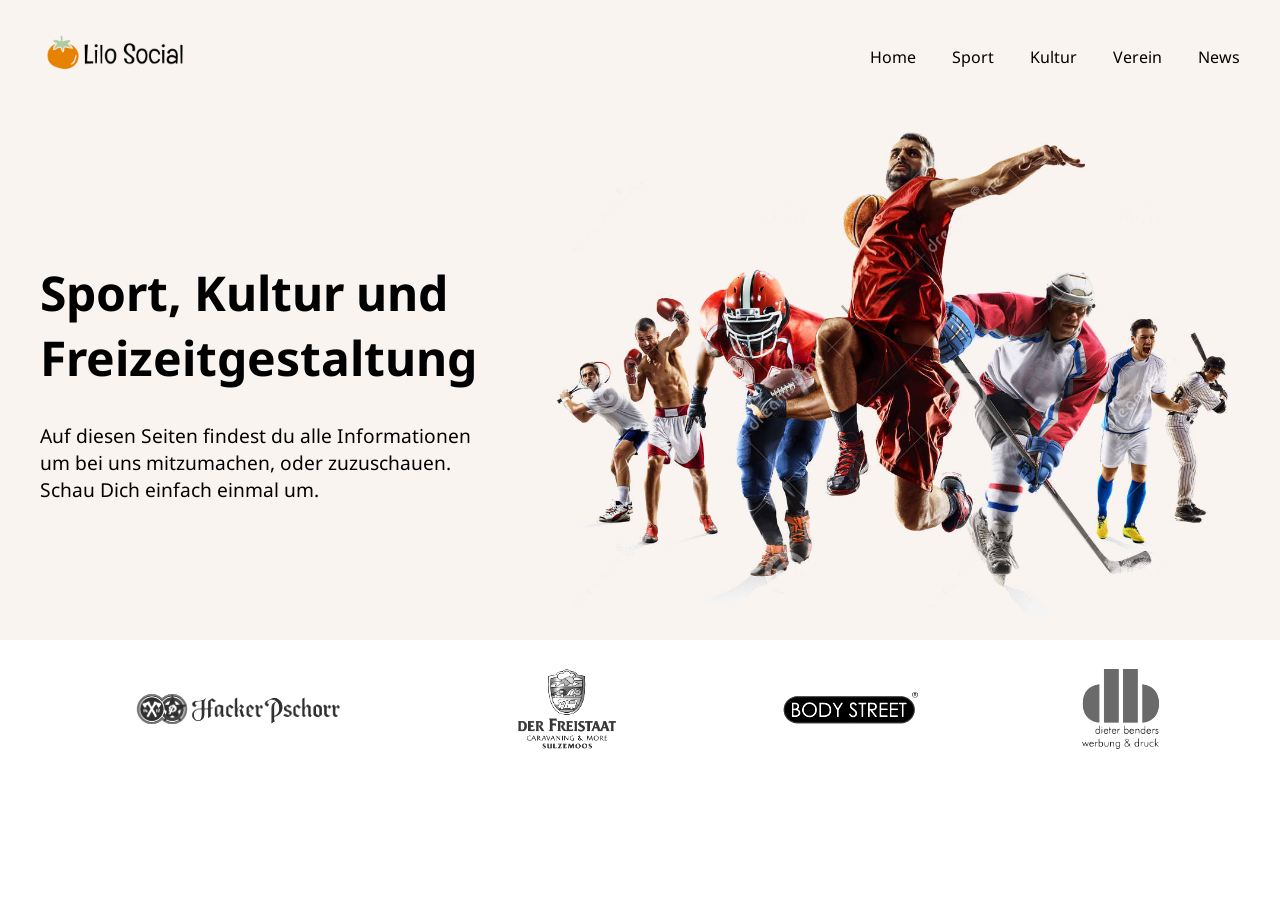
==== index.html @ d30d7192 "a" ====
<!doctype html>
<html lang="es">
  <head>
       <title></title>
       <meta charset="utf-8">
       <meta name="viewport" content="width=device-width, inicial-scale=1">
       <link href="https://fonts.googleapis.com/css2?family=Noto+Sans&display=swap" rel="stylesheet">
       <link rel="stylesheet" type="text/css" href="css/normalize.css">
       <link rel="stylesheet" type="text/css" href="styles.css">
  </head>

  <body>
    <header id="header">
      <div class="contenedor">
        <nav>
          <section>
            <div class="logo">
              <img src="img/logo.png" alt="">
            </div>
            <div class="enlaces">
              <a href="#">Home</a>
              <a href="#">Sport</a>
              <a href="#">Kultur</a>
              <a href="#">Verein</a>
              <a href="#">News</a>
            </div>
          </section>
        </nav>
        <div class="intro">
          <div class="contenidoTexto">
            <h1>Sport, Kultur und Freizeitgestaltung</h1>
            <p>Auf diesen Seiten findest du alle Informationen um bei uns mitzumachen, oder zuzuschauen. Schau Dich einfach einmal um.</p>
          </div>
          <div class="collage">
            <img src="img/collage.jpg" alt="">
          </div>
        </div>
        <div class="logos">
          <img src="img/bier.jpg" alt="">
          <img src="img/frei.jpg" alt="">
          <img src="img/body.jpg" alt="">
          <img src="img/dieter.jpg" alt="">
          <!-- <img src="img/agustiner.jpg" alt=""> -->
        </div>
      </div>
    </header>

  </body>
</html>
---- styles.css ----
body{
  padding: 0;
  margin: 0;
  font-family: 'Noto Sans', sans-serif;
}
#header{
  height: 40rem;
  background-color: #F9F4F0  ;
}

.contenedor{
  max-width: 1200px;
  margin: 0 auto;
}

section{
    display: flex;
    justify-content: space-between;
    align-items: center;
    padding: 2rem 0;
}

.logo img{
  width: 150px;
}
.enlaces a{
  text-decoration: none;
  color: black;
  margin-left: 2rem;
}

.intro{
  display: flex;
  justify-content: space-between;
  align-items: center;
}
.contenidoTexto{
  flex-basis: 20%;
}
.intro h1{
  font-size: 3rem;
}
.intro p{
  font-size: 1.2rem;
}
img{
  max-width: 100%;
}
.collage{
  flex-basis: 60%;
}

.logos{
  height: 5rem;
  padding: 2rem 0;
  display: flex;
  justify-content: space-around;
}

.logos img{
  filter: contrast(110%) brightness(110%) sepia(30%) grayscale(100%);
  max-height: 100%;
}
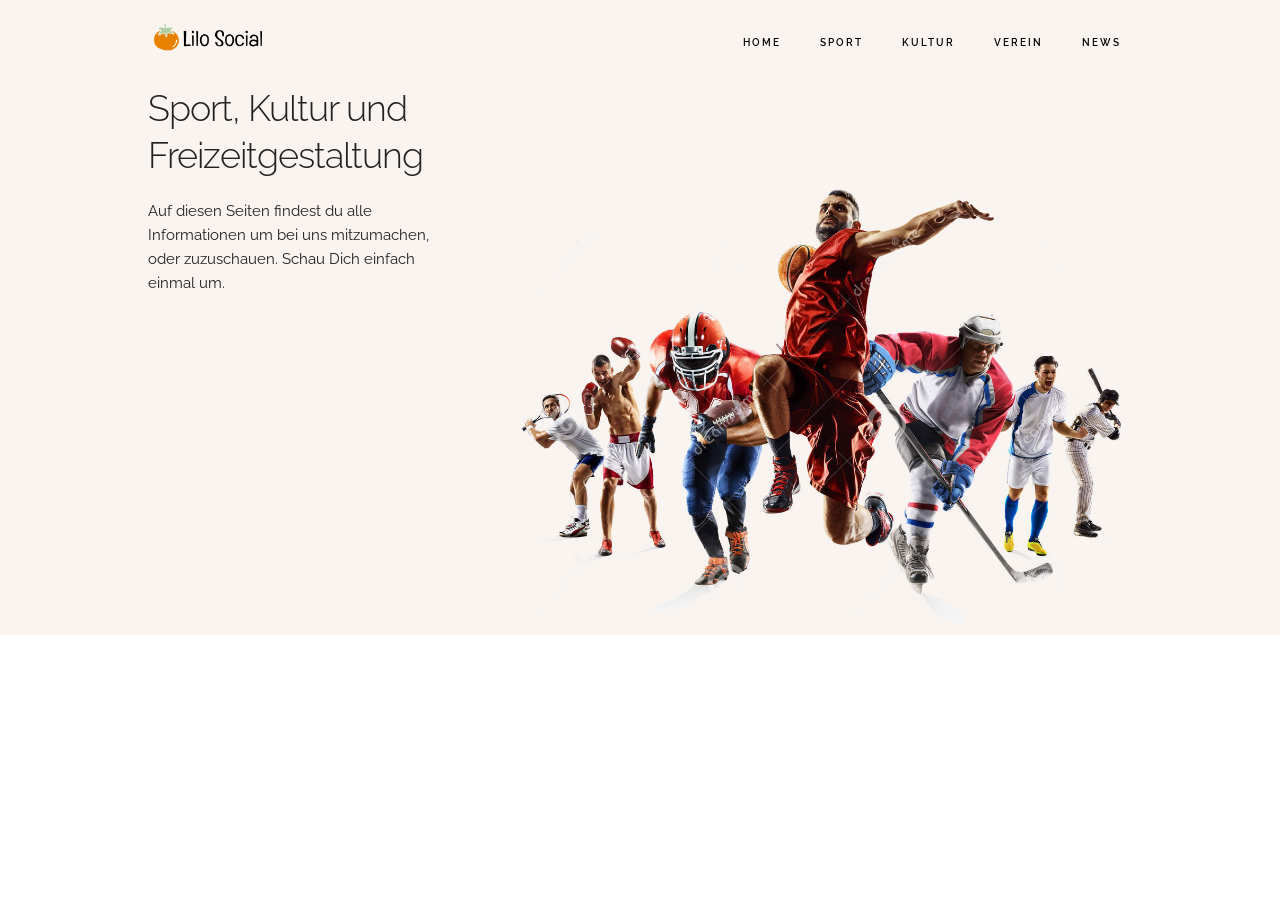
==== commit 3b21ac66: "d" ====
--- a/index.html
+++ b/index.html
@@ -1,49 +1,59 @@
-<!doctype html>
-<html lang="es">
-  <head>
-       <title></title>
-       <meta charset="utf-8">
-       <meta name="viewport" content="width=device-width, inicial-scale=1">
-       <link href="https://fonts.googleapis.com/css2?family=Noto+Sans&display=swap" rel="stylesheet">
-       <link rel="stylesheet" type="text/css" href="css/normalize.css">
-       <link rel="stylesheet" type="text/css" href="styles.css">
-  </head>
+<!DOCTYPE html>
+<html lang="en">
+<head>
+  <meta charset="utf-8">
+  <title>Turner</title>
+  <meta name="description" content="">
+  <meta name="author" content="">
+  <meta name="viewport" content="width=device-width, initial-scale=1">
+  <link rel="icon" type="image/png" href="images/favicon.png">
 
-  <body>
-    <header id="header">
-      <div class="contenedor">
-        <nav>
-          <section>
-            <div class="logo">
-              <img src="img/logo.png" alt="">
-            </div>
-            <div class="enlaces">
-              <a href="#">Home</a>
-              <a href="#">Sport</a>
-              <a href="#">Kultur</a>
-              <a href="#">Verein</a>
-              <a href="#">News</a>
-            </div>
-          </section>
-        </nav>
-        <div class="intro">
-          <div class="contenidoTexto">
-            <h1>Sport, Kultur und Freizeitgestaltung</h1>
-            <p>Auf diesen Seiten findest du alle Informationen um bei uns mitzumachen, oder zuzuschauen. Schau Dich einfach einmal um.</p>
-          </div>
-          <div class="collage">
-            <img src="img/collage.jpg" alt="">
-          </div>
+  <!-- FONT
+  –––––––––––––––––––––––––––––––––––––––––––––––––– -->
+  <link href="//fonts.googleapis.com/css?family=Raleway:400,300,600" rel="stylesheet" type="text/css">
+
+  <!-- CSS
+  –––––––––––––––––––––––––––––––––––––––––––––––––– -->
+  <link rel="stylesheet" href="css/normalize.css">
+  <link rel="stylesheet" href="css/skeleton.css">
+  <link rel="stylesheet" href="css/styles.css">
+</head>
+
+<body>
+  <header class="header">
+    <div  class="container">
+      <div class="row group-nav p-11 p-61">
+        <div class=" two colomns logo">
+            <img src="img\logo.png">
         </div>
-        <div class="logos">
-          <img src="img/bier.jpg" alt="">
-          <img src="img/frei.jpg" alt="">
-          <img src="img/body.jpg" alt="">
-          <img src="img/dieter.jpg" alt="">
-          <!-- <img src="img/agustiner.jpg" alt=""> -->
+        <div class="ten columns">
+          <nav id="enlaces" class="u-pull-right">
+            <a href="#" class="navbar-link">Home</a>
+            <a href="#" class="navbar-link">Sport</a>
+            <a href="#" class="navbar-link">Kultur</a>
+            <a href="#" class="navbar-link">Verein</a>
+            <a href="#" class="navbar-link">News</a>
+          </nav>
         </div>
       </div>
-    </header>
 
-  </body>
+      <div class="row group-sport">
+
+        <div class="four columns content-text ">
+          <h3>Sport, Kultur und Freizeitgestaltung</h3>
+          <p>Auf diesen Seiten findest du alle Informationen um bei uns mitzumachen, oder zuzuschauen. Schau Dich einfach einmal um.</p>
+        </div>
+        <div class="eight columns content-collage">
+
+        </div>
+
+      </div>
+
+    </div>
+  </header>
+
+
+
+  <script src="scripts_Udemy.js"> </script>
+</body>
 </html>
--- a/css/skeleton.css
+++ b/css/skeleton.css
@@ -0,0 +1,418 @@
+/*
+* Skeleton V2.0.4
+* Copyright 2014, Dave Gamache
+* www.getskeleton.com
+* Free to use under the MIT license.
+* http://www.opensource.org/licenses/mit-license.php
+* 12/29/2014
+*/
+
+
+/* Table of contents
+––––––––––––––––––––––––––––––––––––––––––––––––––
+- Grid
+- Base Styles
+- Typography
+- Links
+- Buttons
+- Forms
+- Lists
+- Code
+- Tables
+- Spacing
+- Utilities
+- Clearing
+- Media Queries
+*/
+
+
+/* Grid
+–––––––––––––––––––––––––––––––––––––––––––––––––– */
+.container {
+  position: relative;
+  width: 100%;
+  max-width: 1200px;
+  margin: 0 auto;
+  padding: 0 20px;
+  box-sizing: border-box; }
+.column,
+.columns {
+  width: 100%;
+  float: left;
+  box-sizing: border-box; }
+
+/* For devices larger than 400px - Carlos */      
+/* @media (min-width: 400px) {
+  .container {
+    width: 85%;
+    padding: 0; }
+} */
+
+/* For devices larger than 550px */
+@media (min-width: 550px) {
+  .container {
+    width: 80%; }
+  .column,
+  .columns {
+    margin-left: 4%; }
+  .column:first-child,
+  .columns:first-child {
+    margin-left: 0; }
+
+  .one.column,
+  .one.columns                    { width: 4.66666666667%; }
+  .two.columns                    { width: 13.3333333333%; }
+  .three.columns                  { width: 22%;            }
+  .four.columns                   { width: 30.6666666667%; }
+  .five.columns                   { width: 39.3333333333%; }
+  .six.columns                    { width: 48%;            }
+  .seven.columns                  { width: 56.6666666667%; }
+  .eight.columns                  { width: 65.3333333333%; }
+  .nine.columns                   { width: 74.0%;          }
+  .ten.columns                    { width: 82.6666666667%; }
+  .eleven.columns                 { width: 91.3333333333%; }
+  .twelve.columns                 { width: 100%; margin-left: 0; }
+
+  .one-third.column               { width: 30.6666666667%; }
+  .two-thirds.column              { width: 65.3333333333%; }
+
+  .one-half.column                { width: 48%; }
+
+  /* Offsets */
+  .offset-by-one.column,
+  .offset-by-one.columns          { margin-left: 8.66666666667%; }
+  .offset-by-two.column,
+  .offset-by-two.columns          { margin-left: 17.3333333333%; }
+  .offset-by-three.column,
+  .offset-by-three.columns        { margin-left: 26%;            }
+  .offset-by-four.column,
+  .offset-by-four.columns         { margin-left: 34.6666666667%; }
+  .offset-by-five.column,
+  .offset-by-five.columns         { margin-left: 43.3333333333%; }
+  .offset-by-six.column,
+  .offset-by-six.columns          { margin-left: 52%;            }
+  .offset-by-seven.column,
+  .offset-by-seven.columns        { margin-left: 60.6666666667%; }
+  .offset-by-eight.column,
+  .offset-by-eight.columns        { margin-left: 69.3333333333%; }
+  .offset-by-nine.column,
+  .offset-by-nine.columns         { margin-left: 78.0%;          }
+  .offset-by-ten.column,
+  .offset-by-ten.columns          { margin-left: 86.6666666667%; }
+  .offset-by-eleven.column,
+  .offset-by-eleven.columns       { margin-left: 95.3333333333%; }
+
+  .offset-by-one-third.column,
+  .offset-by-one-third.columns    { margin-left: 34.6666666667%; }
+  .offset-by-two-thirds.column,
+  .offset-by-two-thirds.columns   { margin-left: 69.3333333333%; }
+
+  .offset-by-one-half.column,
+  .offset-by-one-half.columns     { margin-left: 52%; }
+
+}
+
+
+/* Base Styles
+–––––––––––––––––––––––––––––––––––––––––––––––––– */
+/* NOTE
+html is set to 62.5% so that all the REM measurements throughout Skeleton
+are based on 10px sizing. So basically 1.5rem = 15px :) */
+html {
+  font-size: 62.5%; }
+body {
+  font-size: 1.5em; /* currently ems cause chrome bug misinterpreting rems on body element */
+  line-height: 1.6;
+  font-weight: 400;
+  font-family: "Raleway", "HelveticaNeue", "Helvetica Neue", Helvetica, Arial, sans-serif;
+  color: #222; }
+
+
+/* Typography
+–––––––––––––––––––––––––––––––––––––––––––––––––– */
+h1, h2, h3, h4, h5, h6 {
+  margin-top: 0;
+  margin-bottom: 2rem;
+  font-weight: 300; }
+h1 { font-size: 4.0rem; line-height: 1.2;  letter-spacing: -.1rem;}
+h2 { font-size: 3.6rem; line-height: 1.25; letter-spacing: -.1rem; }
+h3 { font-size: 3.0rem; line-height: 1.3;  letter-spacing: -.1rem; }
+h4 { font-size: 2.4rem; line-height: 1.35; letter-spacing: -.08rem; }
+h5 { font-size: 1.8rem; line-height: 1.5;  letter-spacing: -.05rem; }
+h6 { font-size: 1.5rem; line-height: 1.6;  letter-spacing: 0; }
+
+/* Larger than phablet */
+@media (min-width: 550px) {
+  h1 { font-size: 5.0rem; }
+  h2 { font-size: 4.2rem; }
+  h3 { font-size: 3.6rem; }
+  h4 { font-size: 3.0rem; }
+  h5 { font-size: 2.4rem; }
+  h6 { font-size: 1.5rem; }
+}
+
+p {
+  margin-top: 0; }
+
+
+/* Links
+–––––––––––––––––––––––––––––––––––––––––––––––––– */
+/* a {
+  color: #1EAEDB; }
+a:hover {
+  color: #0FA0CE; } */
+
+
+/* Buttons
+–––––––––––––––––––––––––––––––––––––––––––––––––– */
+.button,
+button,
+input[type="submit"],
+input[type="reset"],
+input[type="button"] {
+  display: inline-block;
+  height: 38px;
+  padding: 0 30px;
+  color: #555;
+  text-align: center;
+  font-size: 11px;
+  font-weight: 600;
+  line-height: 38px;
+  letter-spacing: .1rem;
+  text-transform: uppercase;
+  text-decoration: none;
+  white-space: nowrap;
+  background-color: transparent;
+  border-radius: 4px;
+  border: 1px solid #bbb;
+  cursor: pointer;
+  box-sizing: border-box; }
+.button:hover,
+button:hover,
+input[type="submit"]:hover,
+input[type="reset"]:hover,
+input[type="button"]:hover,
+.button:focus,
+button:focus,
+input[type="submit"]:focus,
+input[type="reset"]:focus,
+input[type="button"]:focus {
+  color: #333;
+  border-color: #888;
+  outline: 0; }
+.button.button-primary,
+button.button-primary,
+input[type="submit"].button-primary,
+input[type="reset"].button-primary,
+input[type="button"].button-primary {
+  color: #FFF;
+  background-color: #33C3F0;
+  border-color: #33C3F0; }
+.button.button-primary:hover,
+button.button-primary:hover,
+input[type="submit"].button-primary:hover,
+input[type="reset"].button-primary:hover,
+input[type="button"].button-primary:hover,
+.button.button-primary:focus,
+button.button-primary:focus,
+input[type="submit"].button-primary:focus,
+input[type="reset"].button-primary:focus,
+input[type="button"].button-primary:focus {
+  color: #FFF;
+  background-color: #1EAEDB;
+  border-color: #1EAEDB; }
+
+
+/* Forms
+–––––––––––––––––––––––––––––––––––––––––––––––––– */
+input[type="email"],
+input[type="number"],
+input[type="search"],
+input[type="text"],
+input[type="tel"],
+input[type="url"],
+input[type="password"],
+textarea,
+select {
+  height: 38px;
+  padding: 6px 10px; /* The 6px vertically centers text on FF, ignored by Webkit */
+  background-color: #fff;
+  border: 1px solid #D1D1D1;
+  border-radius: 4px;
+  box-shadow: none;
+  box-sizing: border-box; }
+/* Removes awkward default styles on some inputs for iOS */
+input[type="email"],
+input[type="number"],
+input[type="search"],
+input[type="text"],
+input[type="tel"],
+input[type="url"],
+input[type="password"],
+textarea {
+  -webkit-appearance: none;
+     -moz-appearance: none;
+          appearance: none; }
+textarea {
+  min-height: 65px;
+  padding-top: 6px;
+  padding-bottom: 6px; }
+input[type="email"]:focus,
+input[type="number"]:focus,
+input[type="search"]:focus,
+input[type="text"]:focus,
+input[type="tel"]:focus,
+input[type="url"]:focus,
+input[type="password"]:focus,
+textarea:focus,
+select:focus {
+  border: 1px solid #33C3F0;
+  outline: 0; }
+label,
+legend {
+  display: block;
+  margin-bottom: .5rem;
+  font-weight: 600; }
+fieldset {
+  padding: 0;
+  border-width: 0; }
+input[type="checkbox"],
+input[type="radio"] {
+  display: inline; }
+label > .label-body {
+  display: inline-block;
+  margin-left: .5rem;
+  font-weight: normal; }
+
+
+/* Lists
+–––––––––––––––––––––––––––––––––––––––––––––––––– */
+ul {
+  list-style: circle inside; }
+ol {
+  list-style: decimal inside; }
+ol, ul {
+  padding-left: 0;
+  margin-top: 0; }
+ul ul,
+ul ol,
+ol ol,
+ol ul {
+  margin: 1.5rem 0 1.5rem 3rem;
+  font-size: 90%; }
+li {
+  margin-bottom: 1rem; }
+
+
+/* Code
+–––––––––––––––––––––––––––––––––––––––––––––––––– */
+code {
+  padding: .2rem .5rem;
+  margin: 0 .2rem;
+  font-size: 90%;
+  white-space: nowrap;
+  background: #F1F1F1;
+  border: 1px solid #E1E1E1;
+  border-radius: 4px; }
+pre > code {
+  display: block;
+  padding: 1rem 1.5rem;
+  white-space: pre; }
+
+
+/* Tables
+–––––––––––––––––––––––––––––––––––––––––––––––––– */
+th,
+td {
+  padding: 12px 15px;
+  text-align: left;
+  border-bottom: 1px solid #E1E1E1; }
+th:first-child,
+td:first-child {
+  padding-left: 0; }
+th:last-child,
+td:last-child {
+  padding-right: 0; }
+
+
+/* Spacing
+–––––––––––––––––––––––––––––––––––––––––––––––––– */
+button,
+.button {
+  margin-bottom: 1rem; }
+input,
+textarea,
+select,
+fieldset {
+  margin-bottom: 1.5rem; }
+pre,
+blockquote,
+dl,
+figure,
+table,
+p,
+ul,
+ol,
+form {
+  margin-bottom: 2.5rem; }
+
+
+/* Utilities
+–––––––––––––––––––––––––––––––––––––––––––––––––– */
+.u-full-width {
+  width: 100%;
+  box-sizing: border-box; }
+.u-max-full-width {
+  max-width: 100%;
+  box-sizing: border-box; }
+.u-pull-right {
+  float: right; }
+.u-pull-left {
+  float: left; }
+
+
+/* Misc
+–––––––––––––––––––––––––––––––––––––––––––––––––– */
+hr {
+  margin-top: 3rem;
+  margin-bottom: 3.5rem;
+  border-width: 0;
+  border-top: 1px solid #E1E1E1; }
+
+
+/* Clearing
+–––––––––––––––––––––––––––––––––––––––––––––––––– */
+
+/* Self Clearing Goodness */
+.container:after,
+.row:after,
+.u-cf {
+  content: "";
+  display: table;
+  clear: both; }
+
+
+/* Media Queries
+–––––––––––––––––––––––––––––––––––––––––––––––––– */
+/*
+Note: The best way to structure the use of media queries is to create the queries
+near the relevant code. For example, if you wanted to change the styles for buttons
+on small devices, paste the mobile query code up in the buttons section and style it
+there.
+*/
+
+
+/* Larger than mobile */
+@media (min-width: 400px) {}
+
+/* Larger than phablet (also point when grid becomes active) */
+@media (min-width: 550px) {}
+
+/* Larger than tablet */
+@media (min-width: 750px) {}
+
+/* Larger than desktop */
+@media (min-width: 1000px) {}
+
+/* Larger than Desktop HD */
+@media (min-width: 1200px) {}
--- a/css/styles.css
+++ b/css/styles.css
@@ -0,0 +1,47 @@
+.p-11 { padding-top: 1rem;}
+.p-31 { padding-bottom: 1rem;}
+.p-61 { padding-bottom: 1rem;}
+.p-91 { padding-right: 1rem;}
+.p-12 { padding-top: 2rem;}
+.p-32 { padding-bottom: 2rem;}
+.p-62 { padding-bottom: 2rem;}
+.p-92 { padding-right: 2rem;}
+.p-13 { padding-top: 3rem;}
+.p-33 { padding-bottom: 3rem;}
+.p-63 { padding-bottom: 3rem;}
+.p-93 { padding-right: 3rem;}
+
+.header{
+  background-color: #F9F4F0  ;
+}
+.group-nav{
+  display: flex;
+  align-items: center;
+}
+
+.logo img{
+  width: 12rem;
+}
+.navbar-link{
+  text-transform: uppercase;
+  font-size: 1rem;
+  font-weight: 600;
+  letter-spacing: .2rem;
+  margin-left: 35px;
+  text-decoration: none;
+  line-height: 6.5rem;
+  color: black;
+}
+
+.content-collage{
+  background-image: url("../img/collage.jpg");
+  background-position: bottom;
+  background-size: contain;
+  background-repeat: no-repeat;
+  height: 550px;
+  /* width: 300px; */
+}
+
+.group-sport p{
+  /* background-color: rgba(255,255,255,0.7); */
+}
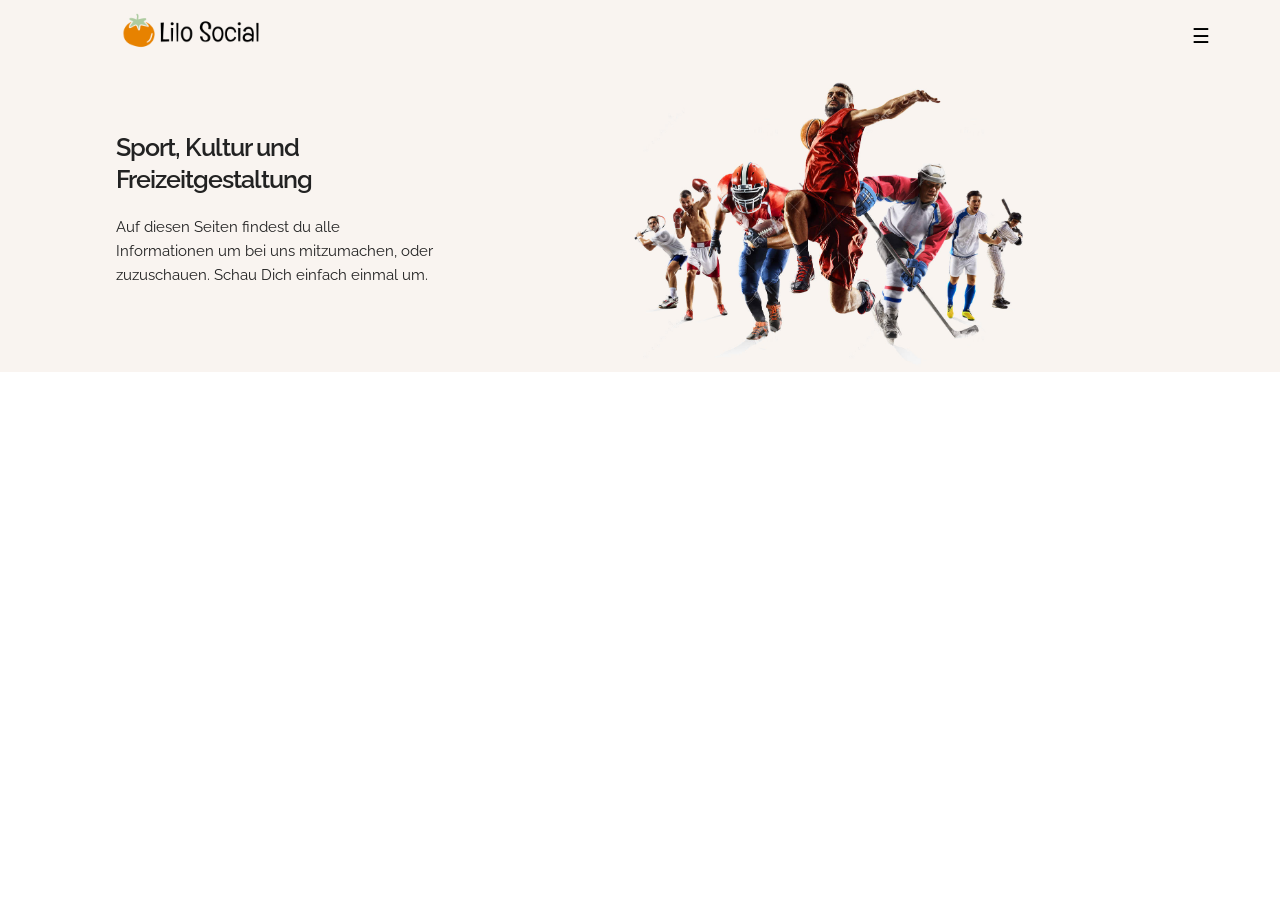
==== commit 9f480f6f: "e" ====
--- a/index.html
+++ b/index.html
@@ -22,12 +22,19 @@
 <body>
   <header class="header">
     <div  class="container">
+
       <div class="row group-nav p-11 p-61">
+
         <div class=" two colomns logo">
             <img src="img\logo.png">
         </div>
+
+        <div id="hamburger" class="hamburger">
+          <span>&#9776;</span>
+        </div>
+
         <div class="ten columns">
-          <nav id="enlaces" class="u-pull-right">
+          <nav id="enlaces"  class="enlaces uno u-pull-right">
             <a href="#" class="navbar-link">Home</a>
             <a href="#" class="navbar-link">Sport</a>
             <a href="#" class="navbar-link">Kultur</a>
@@ -40,7 +47,7 @@
       <div class="row group-sport">
 
         <div class="four columns content-text ">
-          <h3>Sport, Kultur und Freizeitgestaltung</h3>
+          <h2>Sport, Kultur und Freizeitgestaltung</h2>
           <p>Auf diesen Seiten findest du alle Informationen um bei uns mitzumachen, oder zuzuschauen. Schau Dich einfach einmal um.</p>
         </div>
         <div class="eight columns content-collage">
@@ -54,6 +61,6 @@
 
 
 
-  <script src="scripts_Udemy.js"> </script>
+  <script src="main.js"></script>
 </body>
 </html>
--- a/css/skeleton.css
+++ b/css/skeleton.css
@@ -10,6 +10,7 @@
 
 /* Table of contents
 ––––––––––––––––––––––––––––––––––––––––––––––––––
+- Padding
 - Grid
 - Base Styles
 - Typography
@@ -26,11 +27,26 @@
 */
 
 
+/* Padding
+–––––––––––––––––––––––––––––––––––––––––––––––––– */
+.p-11 { padding-top: 1rem;}
+.p-31 { padding-bottom: 1rem;}
+.p-61 { padding-bottom: 1rem;}
+.p-91 { padding-right: 1rem;}
+.p-12 { padding-top: 2rem;}
+.p-32 { padding-bottom: 2rem;}
+.p-62 { padding-bottom: 2rem;}
+.p-92 { padding-right: 2rem;}
+.p-13 { padding-top: 3rem;}
+.p-33 { padding-bottom: 3rem;}
+.p-63 { padding-bottom: 3rem;}
+.p-93 { padding-right: 3rem;}
+
 /* Grid
 –––––––––––––––––––––––––––––––––––––––––––––––––– */
 .container {
   position: relative;
-  width: 100%;
+  width: 85%;
   max-width: 1200px;
   margin: 0 auto;
   padding: 0 20px;
@@ -41,7 +57,7 @@
   float: left;
   box-sizing: border-box; }
 
-/* For devices larger than 400px - Carlos */      
+/* For devices larger than 400px - Carlos */
 /* @media (min-width: 400px) {
   .container {
     width: 85%;
@@ -49,9 +65,9 @@
 } */
 
 /* For devices larger than 550px */
-@media (min-width: 550px) {
+@media (min-width: 768px) {
   .container {
-    width: 80%; }
+    width: 85%; }
   .column,
   .columns {
     margin-left: 4%; }
@@ -142,7 +158,7 @@
 h6 { font-size: 1.5rem; line-height: 1.6;  letter-spacing: 0; }
 
 /* Larger than phablet */
-@media (min-width: 550px) {
+@media (min-width: 768px) {
   h1 { font-size: 5.0rem; }
   h2 { font-size: 4.2rem; }
   h3 { font-size: 3.6rem; }
@@ -403,16 +419,16 @@
 
 
 /* Larger than mobile */
-@media (min-width: 400px) {}
+/* @media (min-width: 400px) {} */
 
 /* Larger than phablet (also point when grid becomes active) */
-@media (min-width: 550px) {}
+/* @media (min-width: 550px) {} */
 
 /* Larger than tablet */
-@media (min-width: 750px) {}
-
-/* Larger than desktop */
-@media (min-width: 1000px) {}
+@media (min-width: 768px) {}
+
+/* Larger than laptop */
+@media (min-width: 992px) {}
 
 /* Larger than Desktop HD */
 @media (min-width: 1200px) {}
--- a/css/styles.css
+++ b/css/styles.css
@@ -1,15 +1,3 @@
-.p-11 { padding-top: 1rem;}
-.p-31 { padding-bottom: 1rem;}
-.p-61 { padding-bottom: 1rem;}
-.p-91 { padding-right: 1rem;}
-.p-12 { padding-top: 2rem;}
-.p-32 { padding-bottom: 2rem;}
-.p-62 { padding-bottom: 2rem;}
-.p-92 { padding-right: 2rem;}
-.p-13 { padding-top: 3rem;}
-.p-33 { padding-bottom: 3rem;}
-.p-63 { padding-bottom: 3rem;}
-.p-93 { padding-right: 3rem;}
 
 .header{
   background-color: #F9F4F0  ;
@@ -20,28 +8,101 @@
 }
 
 .logo img{
-  width: 12rem;
+  width: 15rem;
 }
+
+.hamburger {
+  position: fixed;
+  right:0;
+  color: #000;
+  margin-right: 7rem;
+  z-index: 100;
+  cursor: pointer;
+  font-size: 2rem;
+}
+/* @media (min-width: 768px) {
+  .hamburger {display: none;}
+} */
+
+.enlaces{
+  position: fixed;
+  display: flex;
+  align-items: center;
+  justify-content: center;
+  flex-direction: column;
+  height: 100vh;
+  width: 100%;
+  right: 0;
+  bottom:0;
+  transition: all 1s ease;
+  background-color: rgba(255,255,255,.9);
+}
+.enlaces2{
+  position: fixed;
+  display: flex;
+  align-items: center;
+  justify-content: center;
+  flex-direction: column;
+  height: 100vh;
+  width: 100%;
+  right: 0;
+  bottom:0;
+  transition: all 1s ease;
+  /* background-color: rgba(255,255,255,.9); */
+}
+.uno { clip-path: inset(0 0 100% 0); }
+.dos { clip-path: inset(0 0 0 0); }
+
+
+
+
+
+@media (min-width: 768px) {
+
+  }
+}
+
 .navbar-link{
   text-transform: uppercase;
-  font-size: 1rem;
+  font-size: 1.2rem;
   font-weight: 600;
   letter-spacing: .2rem;
-  margin-left: 35px;
+  /* margin-left: 35px; */
   text-decoration: none;
   line-height: 6.5rem;
   color: black;
 }
 
+/* ................Header
+*/
+.group-sport{
+  display: flex;
+  flex-direction: column-reverse;
+}
+
+.content-text{
+  text-align: center;
+}
+.content-text h2{
+  font-weight: 600;
+}
 .content-collage{
   background-image: url("../img/collage.jpg");
   background-position: bottom;
   background-size: contain;
   background-repeat: no-repeat;
-  height: 550px;
-  /* width: 300px; */
+  height: 300px;
 }
-
-.group-sport p{
-  /* background-color: rgba(255,255,255,0.7); */
+@media (min-width: 768px) {
+  .group-sport{
+    flex-direction: row;
+    align-items: center;
+  }
+  .content-text{
+    text-align: left;
+  }
+  .content-text h2{
+    font-size: 2.5rem;
+    font-weight: 600;
+  }
 }
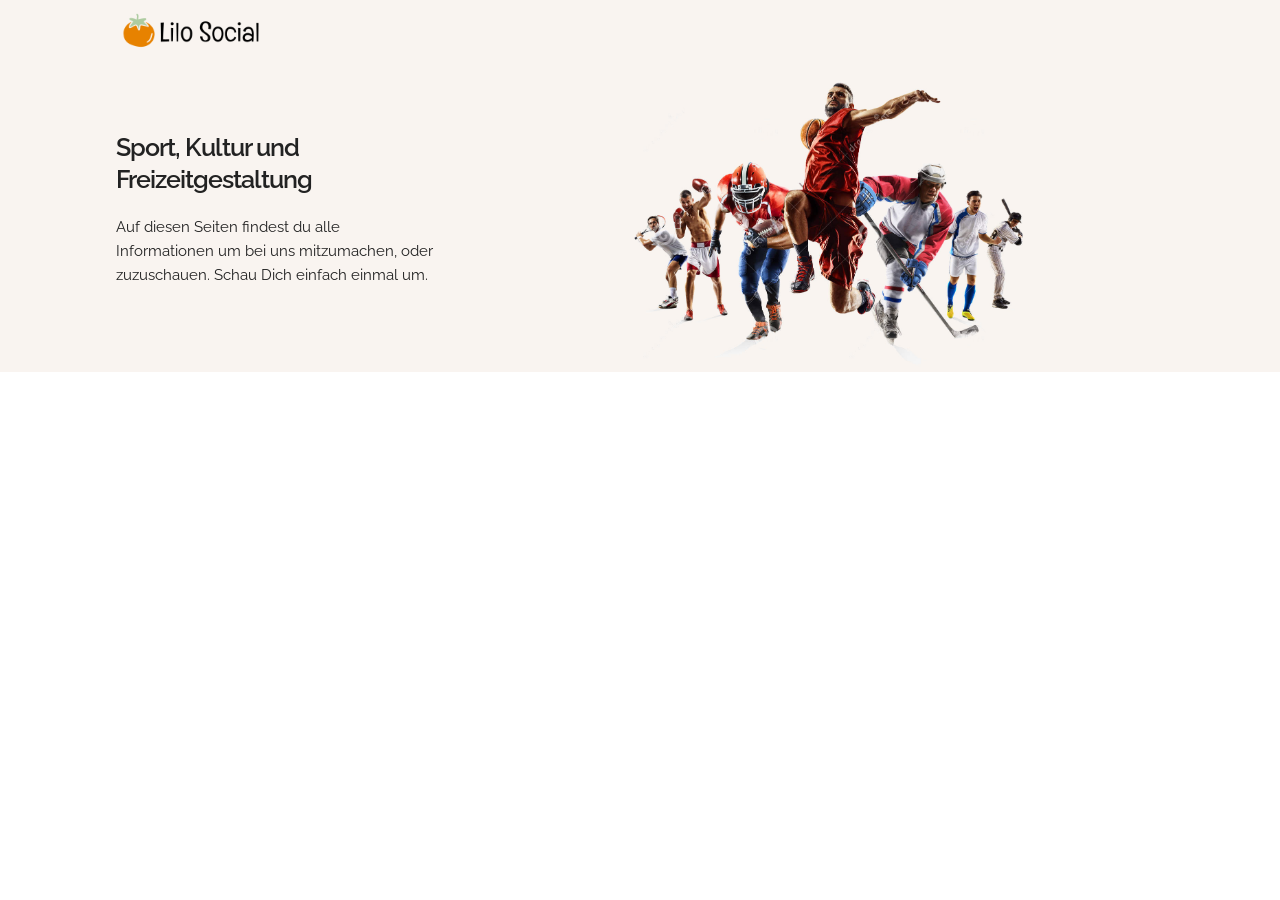
==== commit 3d05cd9c: "f" ====
--- a/index.html
+++ b/index.html
@@ -34,7 +34,7 @@
         </div>
 
         <div class="ten columns">
-          <nav id="enlaces"  class="enlaces uno u-pull-right">
+          <nav id="enlaces"  class="enlaces uno">
             <a href="#" class="navbar-link">Home</a>
             <a href="#" class="navbar-link">Sport</a>
             <a href="#" class="navbar-link">Kultur</a>
@@ -59,8 +59,27 @@
     </div>
   </header>
 
+  <script >
+  let boton = document.getElementById("hamburger");
+  let enlaces = document.getElementById("enlaces");
+  let contador = 0;
+
+  function ver() {
+    if(window.innerWidth >= 768){
+      enlaces.classList.toggle("dos");
+    } else{
+      console.log('else')
+    }
+  }
+
+  window.addEventListener("resize", ver);
+
+  boton.addEventListener("click",function(){
+          enlaces.classList.toggle("dos");
+  })
 
 
-  <script src="main.js"></script>
+
+  </script>
 </body>
 </html>
--- a/css/styles.css
+++ b/css/styles.css
@@ -20,9 +20,6 @@
   cursor: pointer;
   font-size: 2rem;
 }
-/* @media (min-width: 768px) {
-  .hamburger {display: none;}
-} */
 
 .enlaces{
   position: fixed;
@@ -37,29 +34,41 @@
   transition: all 1s ease;
   background-color: rgba(255,255,255,.9);
 }
+
 .enlaces2{
-  position: fixed;
-  display: flex;
-  align-items: center;
-  justify-content: center;
-  flex-direction: column;
-  height: 100vh;
-  width: 100%;
-  right: 0;
-  bottom:0;
-  transition: all 1s ease;
-  /* background-color: rgba(255,255,255,.9); */
+  position: inherit;
+  height: inherit;
+  display: inherit;
+  text-align: right;
+  transition: none;
+  background-color: inherit;
 }
+
 .uno { clip-path: inset(0 0 100% 0); }
 .dos { clip-path: inset(0 0 0 0); }
 
 
-
-
-
 @media (min-width: 768px) {
-
+  .enlaces2{
+    position: inherit;
+    height: inherit;
+    display: inherit;
+    text-align: right;
+    transition: none;
+    background-color: inherit;
   }
+  .navbar-link{
+    margin-left: 2rem;
+  }
+  .hamburger {
+    display: none;
+  }
+  /* .uno{
+    display: none;
+  }
+  .dos{
+    display: none;
+  } */
 }
 
 .navbar-link{
@@ -67,7 +76,6 @@
   font-size: 1.2rem;
   font-weight: 600;
   letter-spacing: .2rem;
-  /* margin-left: 35px; */
   text-decoration: none;
   line-height: 6.5rem;
   color: black;
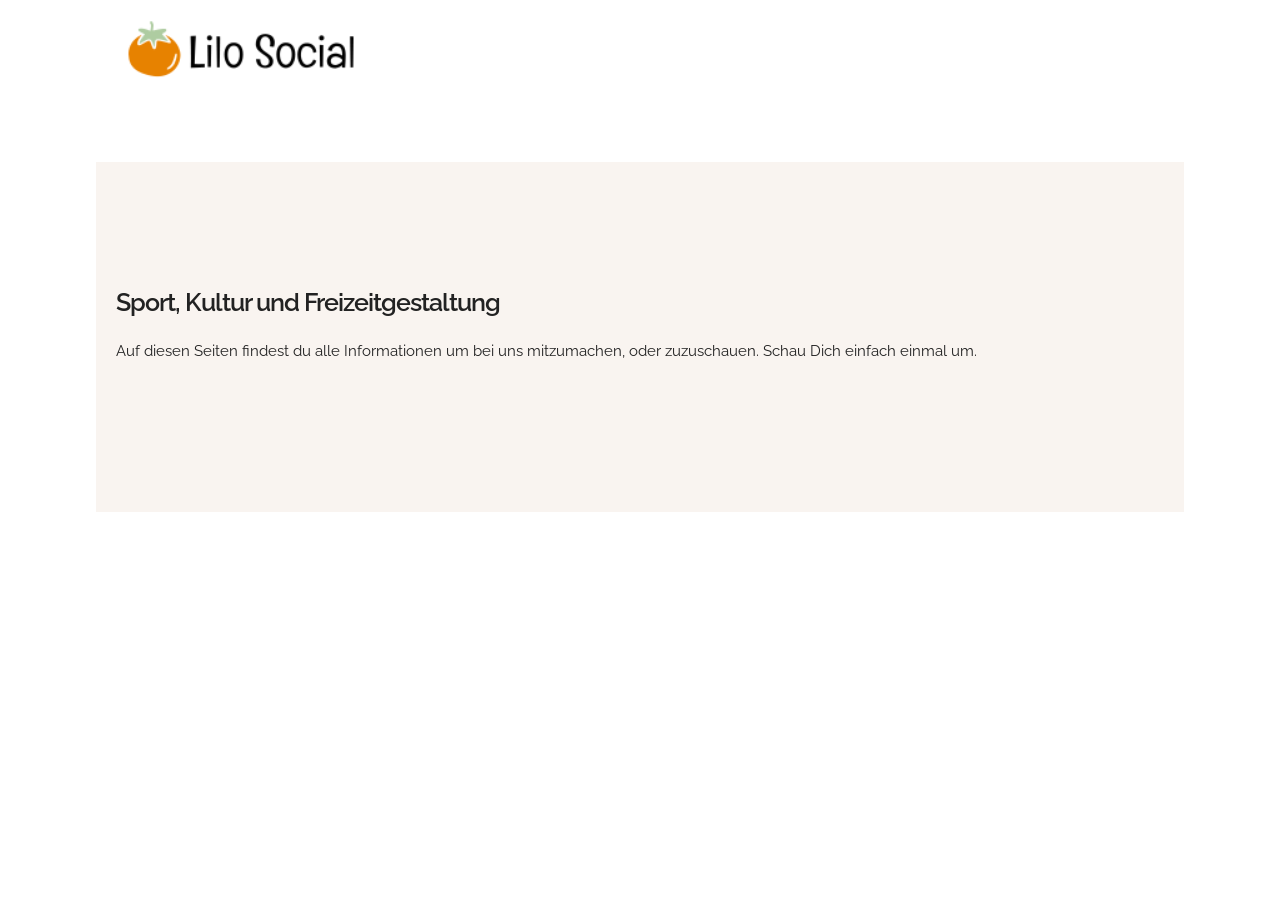
==== commit 33115091: "g" ====
--- a/index.html
+++ b/index.html
@@ -1,85 +1,59 @@
 <!DOCTYPE html>
 <html lang="en">
-<head>
-  <meta charset="utf-8">
-  <title>Turner</title>
-  <meta name="description" content="">
-  <meta name="author" content="">
-  <meta name="viewport" content="width=device-width, initial-scale=1">
-  <link rel="icon" type="image/png" href="images/favicon.png">
+  <head>
+    <meta charset="utf-8">
+    <title>Turner</title>
+    <meta name="description" content="">
+    <meta name="author" content="">
+    <meta name="viewport" content="width=device-width, initial-scale=1">
+    <link rel="icon" type="image/png" href="images/favicon.png">
 
-  <!-- FONT
-  –––––––––––––––––––––––––––––––––––––––––––––––––– -->
-  <link href="//fonts.googleapis.com/css?family=Raleway:400,300,600" rel="stylesheet" type="text/css">
+    <!-- FONT
+    –––––––––––––––––––––––––––––––––––––––––––––––––– -->
+    <link href="//fonts.googleapis.com/css?family=Raleway:400,300,600" rel="stylesheet" type="text/css">
 
-  <!-- CSS
-  –––––––––––––––––––––––––––––––––––––––––––––––––– -->
-  <link rel="stylesheet" href="css/normalize.css">
-  <link rel="stylesheet" href="css/skeleton.css">
-  <link rel="stylesheet" href="css/styles.css">
-</head>
+    <!-- CSS
+    –––––––––––––––––––––––––––––––––––––––––––––––––– -->
+    <link rel="stylesheet" href="css/normalize.css">
+    <link rel="stylesheet" href="css/skeleton.css">
+    <link rel="stylesheet" href="css/styles.css">
+  </head>
 
-<body>
-  <header class="header">
-    <div  class="container">
+  <body>
+    <nav class="nav container">
 
-      <div class="row group-nav p-11 p-61">
+          <div class="logo">
+              <img src="img\logo.png">
+          </div>
 
-        <div class=" two colomns logo">
-            <img src="img\logo.png">
+          <div id="hamburger" class="hamburger">
+            <span>&#9776;</span>
+          </div>
+
+          <div id="enlaces"  class="enlaces uno">
+              <a href="#" class="navbar-link">Home</a>
+              <a href="#" class="navbar-link">Sport</a>
+              <a href="#" class="navbar-link">Kultur</a>
+              <a href="#" class="navbar-link">Verein</a>
+              <a href="#" class="navbar-link">News</a>
+          </div>
+
+    </nav> <!-- NAV -->
+
+    <header class="header hero container">
+
+
+        <div class=" hero-txt ">
+          <h3>Sport, Kultur und Freizeitgestaltung</h3>
+          <p>Auf diesen Seiten findest du alle Informationen um bei uns mitzumachen, oder zuzuschauen. Schau Dich einfach einmal um.</p>
         </div>
 
-        <div id="hamburger" class="hamburger">
-          <span>&#9776;</span>
+        <div class=" hero-img">
         </div>
 
-        <div class="ten columns">
-          <nav id="enlaces"  class="enlaces uno">
-            <a href="#" class="navbar-link">Home</a>
-            <a href="#" class="navbar-link">Sport</a>
-            <a href="#" class="navbar-link">Kultur</a>
-            <a href="#" class="navbar-link">Verein</a>
-            <a href="#" class="navbar-link">News</a>
-          </nav>
-        </div>
-      </div>
-
-      <div class="row group-sport">
-
-        <div class="four columns content-text ">
-          <h2>Sport, Kultur und Freizeitgestaltung</h2>
-          <p>Auf diesen Seiten findest du alle Informationen um bei uns mitzumachen, oder zuzuschauen. Schau Dich einfach einmal um.</p>
-        </div>
-        <div class="eight columns content-collage">
-
-        </div>
-
-      </div>
-
-    </div>
-  </header>
-
-  <script >
-  let boton = document.getElementById("hamburger");
-  let enlaces = document.getElementById("enlaces");
-  let contador = 0;
-
-  function ver() {
-    if(window.innerWidth >= 768){
-      enlaces.classList.toggle("dos");
-    } else{
-      console.log('else')
-    }
-  }
-
-  window.addEventListener("resize", ver);
-
-  boton.addEventListener("click",function(){
-          enlaces.classList.toggle("dos");
-  })
+    </header>
 
 
-
-  </script>
-</body>
+    <script src="main.js"> </script>
+  </body>
 </html>
--- a/css/styles.css
+++ b/css/styles.css
@@ -1,21 +1,27 @@
 
-.header{
+.header, .main{
   background-color: #F9F4F0  ;
 }
+img{
+  max-width: 100%;
+}
+/* ................NAV
+*/
 .group-nav{
   display: flex;
   align-items: center;
 }
 
 .logo img{
-  width: 15rem;
+  width: 25rem;
+  margin-top: 1.5rem;
 }
 
 .hamburger {
   position: fixed;
   right:0;
   color: #000;
-  margin-right: 7rem;
+  margin-right: 4rem;
   z-index: 100;
   cursor: pointer;
   font-size: 2rem;
@@ -31,25 +37,17 @@
   width: 100%;
   right: 0;
   bottom:0;
-  transition: all 1s ease;
+  transition: all .5s ease;
   background-color: rgba(255,255,255,.9);
 }
 
-.enlaces2{
-  position: inherit;
-  height: inherit;
-  display: inherit;
-  text-align: right;
-  transition: none;
-  background-color: inherit;
-}
 
 .uno { clip-path: inset(0 0 100% 0); }
 .dos { clip-path: inset(0 0 0 0); }
 
 
 @media (min-width: 768px) {
-  .enlaces2{
+  .enlaces{
     position: inherit;
     height: inherit;
     display: inherit;
@@ -63,12 +61,6 @@
   .hamburger {
     display: none;
   }
-  /* .uno{
-    display: none;
-  }
-  .dos{
-    display: none;
-  } */
 }
 
 .navbar-link{
@@ -81,35 +73,35 @@
   color: black;
 }
 
-/* ................Header
+/* ................Main
 */
-.group-sport{
+.hero{
   display: flex;
   flex-direction: column-reverse;
 }
 
-.content-text{
+.hero-txt{
   text-align: center;
 }
-.content-text h2{
+.hero-txt h3{
   font-weight: 600;
 }
-.content-collage{
+.hero-img{
   background-image: url("../img/collage.jpg");
-  background-position: bottom;
+  background-position: center center;
   background-size: contain;
   background-repeat: no-repeat;
-  height: 300px;
+  height: 350px;
 }
 @media (min-width: 768px) {
-  .group-sport{
+  .hero{
     flex-direction: row;
     align-items: center;
   }
-  .content-text{
+  .hero-txt{
     text-align: left;
   }
-  .content-text h2{
+  .hero-txt h3{
     font-size: 2.5rem;
     font-weight: 600;
   }
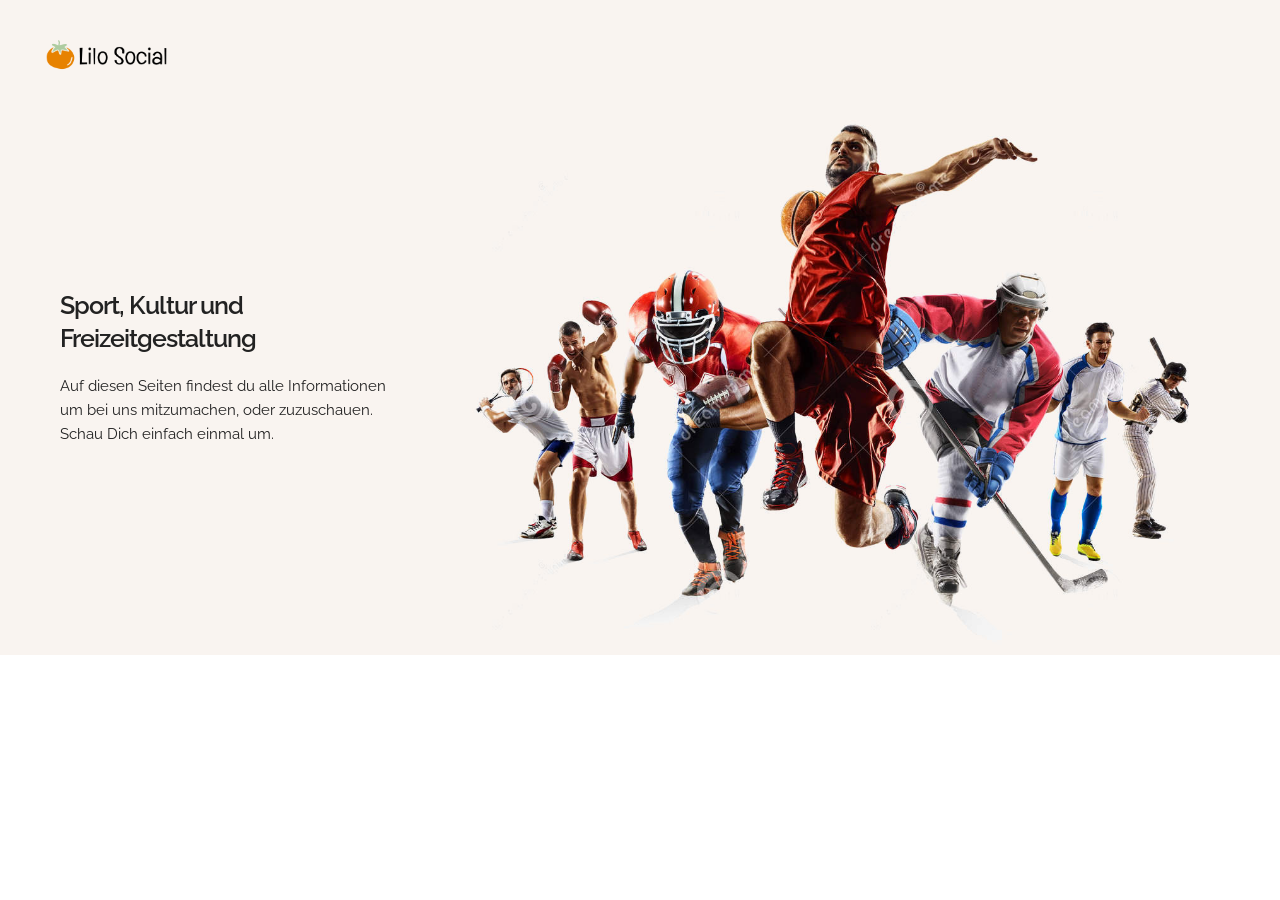
==== commit 795f12c9: "h" ====
--- a/index.html
+++ b/index.html
@@ -20,29 +20,27 @@
   </head>
 
   <body>
-    <nav class="nav container">
-
-          <div class="logo">
-              <img src="img\logo.png">
-          </div>
-
-          <div id="hamburger" class="hamburger">
-            <span>&#9776;</span>
-          </div>
-
-          <div id="enlaces"  class="enlaces uno">
-              <a href="#" class="navbar-link">Home</a>
-              <a href="#" class="navbar-link">Sport</a>
-              <a href="#" class="navbar-link">Kultur</a>
-              <a href="#" class="navbar-link">Verein</a>
-              <a href="#" class="navbar-link">News</a>
-          </div>
-
+    <nav class="nav">
+      <div class="barra contenedor">
+        <div class="logo">
+            <img src="img\logo.png">
+        </div>
+        <div id="enlaces"  class="enlaces uno">
+            <a href="#" class="navbar-link">Home</a>
+            <a href="#" class="navbar-link">Sport</a>
+            <a href="#" class="navbar-link">Kultur</a>
+            <a href="#" class="navbar-link">Verein</a>
+            <a href="#" class="navbar-link">News</a>
+        </div>
+        <div id="hamburger" class="hamburger">
+          <span>&#9776;</span>
+        </div>
+      </div>
     </nav> <!-- NAV -->
 
-    <header class="header hero container">
+    <header class="header">
 
-
+      <div class="hero contenedor">
         <div class=" hero-txt ">
           <h3>Sport, Kultur und Freizeitgestaltung</h3>
           <p>Auf diesen Seiten findest du alle Informationen um bei uns mitzumachen, oder zuzuschauen. Schau Dich einfach einmal um.</p>
@@ -50,7 +48,7 @@
 
         <div class=" hero-img">
         </div>
-
+      </div>
     </header>
 
 
--- a/css/styles.css
+++ b/css/styles.css
@@ -1,19 +1,26 @@
-
-.header, .main{
+img{
+   max-width: 100%;
+}
+.header, .nav{
   background-color: #F9F4F0  ;
 }
-img{
-  max-width: 100%;
-}
+.contenedor {
+  /* position: relative; */
+  width: 95%;
+  max-width: 1200px;
+  margin: 0 auto;
+  padding: 0 20px;
+  box-sizing: border-box; }
+
 /* ................NAV
 */
-.group-nav{
+.barra{
   display: flex;
   align-items: center;
 }
 
 .logo img{
-  width: 25rem;
+  width: 15rem;
   margin-top: 1.5rem;
 }
 
@@ -40,29 +47,6 @@
   transition: all .5s ease;
   background-color: rgba(255,255,255,.9);
 }
-
-
-.uno { clip-path: inset(0 0 100% 0); }
-.dos { clip-path: inset(0 0 0 0); }
-
-
-@media (min-width: 768px) {
-  .enlaces{
-    position: inherit;
-    height: inherit;
-    display: inherit;
-    text-align: right;
-    transition: none;
-    background-color: inherit;
-  }
-  .navbar-link{
-    margin-left: 2rem;
-  }
-  .hamburger {
-    display: none;
-  }
-}
-
 .navbar-link{
   text-transform: uppercase;
   font-size: 1.2rem;
@@ -72,6 +56,32 @@
   line-height: 6.5rem;
   color: black;
 }
+
+.uno { clip-path: inset(0 0 100% 0); }
+.dos { clip-path: inset(0 0 0 0); }
+
+@media (min-width: 768px) {
+  .barra{
+    padding: 2rem 0;
+  }
+  .enlaces{
+    flex-direction: row;
+    justify-content: flex-end;
+    position: inherit;
+    height: inherit;
+    text-align: right;
+    transition: none;
+    background-color: inherit;
+  }
+  .navbar-link{
+    margin-left: 7rem;
+  }
+  .hamburger {
+    display: none;
+  }
+}
+
+
 
 /* ................Main
 */
@@ -93,16 +103,25 @@
   background-repeat: no-repeat;
   height: 350px;
 }
+
 @media (min-width: 768px) {
   .hero{
+    display: flex;
     flex-direction: row;
+    justify-content: space-between;
     align-items: center;
+    flex-basis: calc(50% - 1rem);
   }
   .hero-txt{
+    flex-basis: calc(30% - 1rem);
     text-align: left;
   }
   .hero-txt h3{
     font-size: 2.5rem;
     font-weight: 600;
   }
+  .hero-img{
+    flex-basis:  calc(70% - 1rem);
+    height: 550px;
+  }
 }
